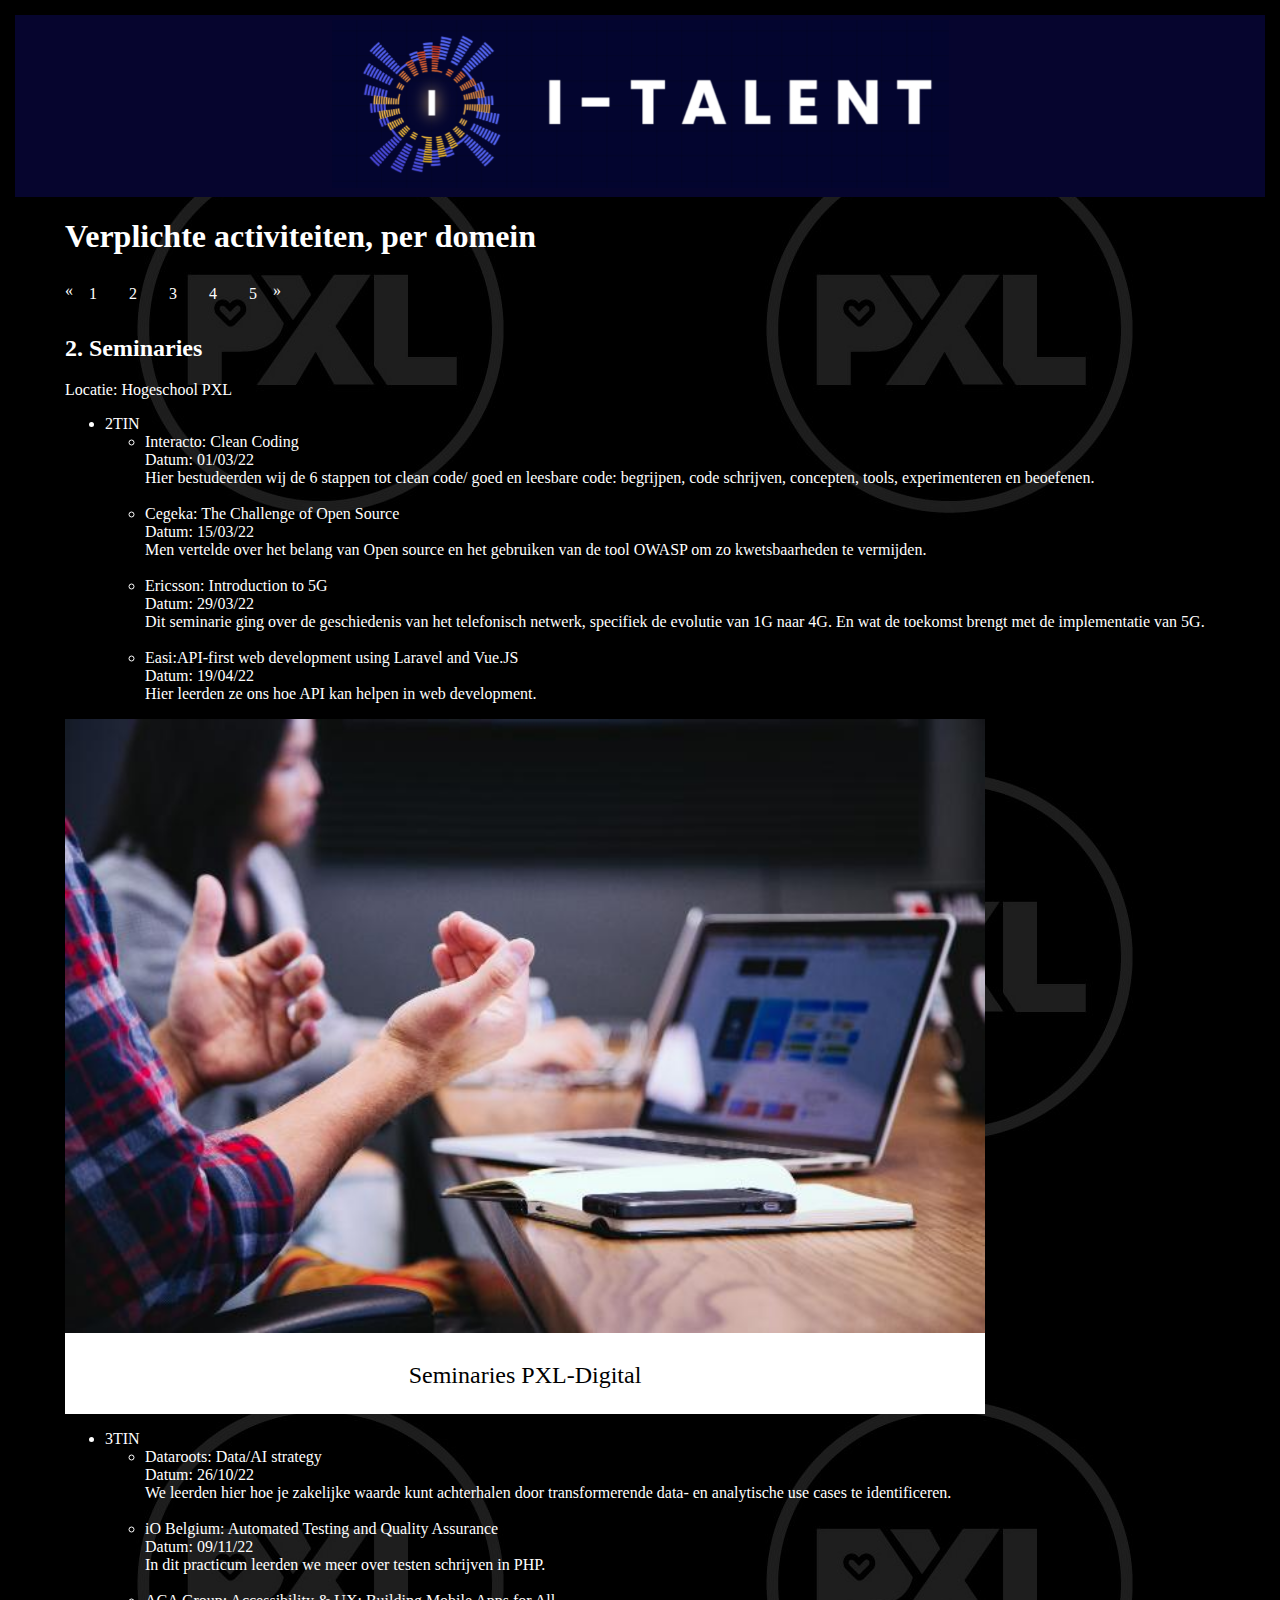
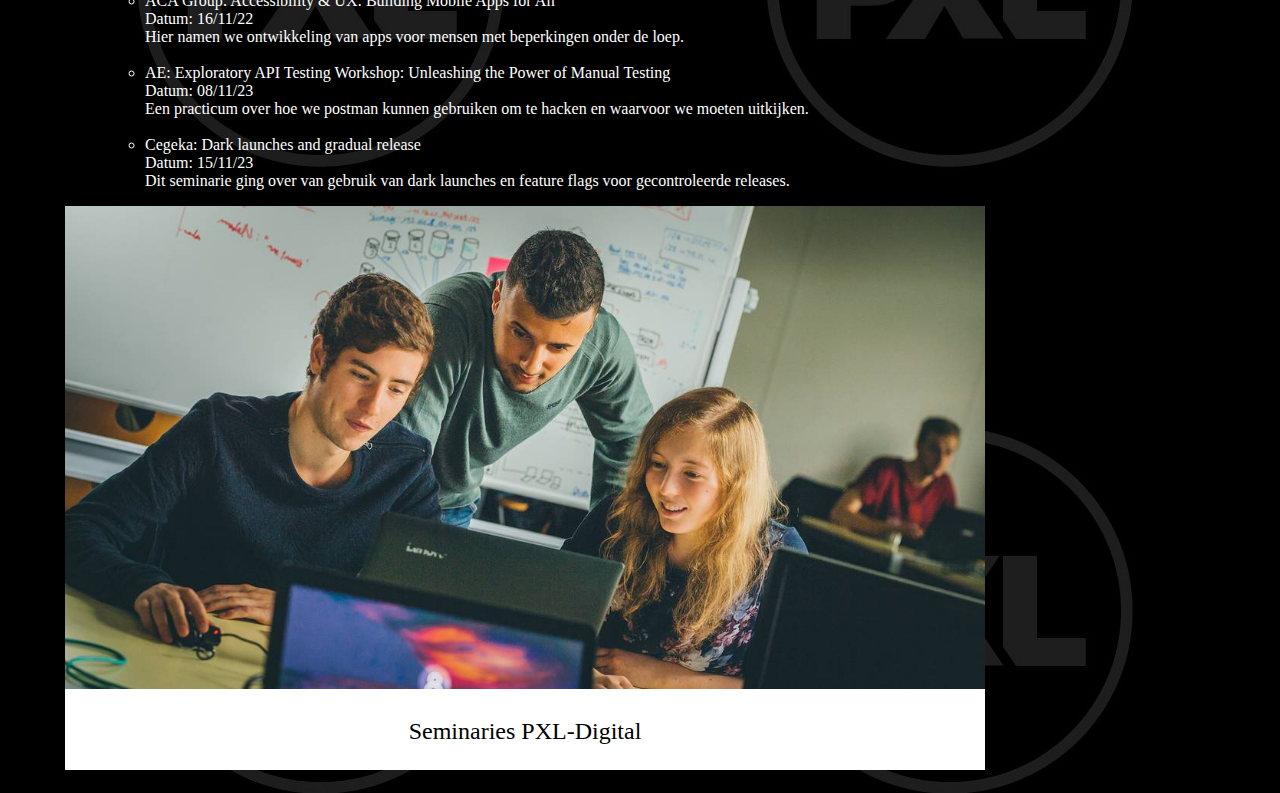
==== activiteiten_2_verplicht_seminaries.html @ 5aa3307a "Test" ====
<!doctype html>
<html class="no-js" lang="">

<head>
    <meta charset="utf-8">
    <meta name="viewport" content="width=device-width, initial-scale=1">
    <title>Verplichte activiteiten</title>
    <link rel="stylesheet" href="style.css">
    <script src="js/app.js"></script>
    <script src="https://ajax.googleapis.com/ajax/libs/jquery/3.5.1/jquery.min.js"></script>
    <style>
        body {
            background-image: url(images/PXLLogo.jpg);
            background-repeat:  repeat;
            padding: 15px;
        }
        img{
            width: 50%;
            height: 50%;
        }

        div.polaroid {
            width: 80%;
            background-color: white;
            margin-top: 10px;
        }

        div.container {
            text-align: center;
            padding: 1px;
            color: black;
            font-size: x-large;
        }
    </style>

</head>

<body>
<nav id="navbar"></nav>
    <script>
        $.get("navbar.html", function(data)
        {
            $("#navbar").replaceWith(data);
        });
    </script>

    <h1>Verplichte activiteiten, per domein</h1>
    <div id="pagination"></div>
    <script>
        $.get("pagination.html", function(data)
        {
            $("#pagination").replaceWith(data);
        });
    </script>

    <h2>2. Seminaries </h2>
    <p>Locatie: Hogeschool PXL </p>
    <ul>
        <li>2TIN
            <ul>
                <li>
                    <div>Interacto: Clean Coding</div>
                    <div>Datum: 01/03/22</div>
                    <div>Hier bestudeerden wij de 6 stappen tot
                        clean code/ goed en leesbare code:
                        begrijpen, code schrijven, concepten,
                        tools, experimenteren en beoefenen.
                    </div><br>
                </li>
                <li>
                    <div>Cegeka: The Challenge of Open Source</div>
                    <div>Datum: 15/03/22</div>
                    <div>Men vertelde over het belang van Open
                        source en het gebruiken van de tool OWASP
                        om zo kwetsbaarheden te vermijden.
                    </div><br>
                </li>
                <li>
                    <div>Ericsson: Introduction to 5G</div>
                    <div>Datum: 29/03/22</div>
                    <div>Dit seminarie ging over de geschiedenis van
                        het telefonisch netwerk, specifiek de
                        evolutie van 1G naar 4G. En wat de toekomst
                        brengt met de implementatie van 5G.
                    </div><br>
                </li>
                <li>
                    <div>Easi:API-first web development using Laravel and Vue.JS</div>
                    <div>Datum: 19/04/22</div>
                    <div>Hier leerden ze ons hoe API kan helpen
                        in web development.
                    </div>
                </li>
            </ul>
        </li>
    </ul>

    <div class="polaroid">
        <img src="images/2.1_Seminaries.jpg" alt="5 Terre" style="width:100%">
        <div class="container">
            <p>Seminaries PXL-Digital</p>
        </div>
    </div>

    <ul>
        <li>3TIN
            <ul>
                <li>
                    <div>Dataroots: Data/AI strategy</div>
                    <div>Datum: 26/10/22</div>
                    <div>We leerden hier hoe je zakelijke waarde kunt
                        achterhalen door transformerende data- en
                        analytische use cases te identificeren.
                    </div><br>
                </li>
                <li>
                    <div>iO Belgium: Automated Testing and Quality Assurance</div>
                    <div>Datum: 09/11/22</div>
                    <div>In dit practicum leerden we meer over
                        testen schrijven in PHP.
                    </div><br>
                </li>
                <li>
                    <div>ACA Group: Accessibility & UX: Building Mobile Apps for All</div>
                    <div>Datum: 16/11/22</div>
                    <div>Hier namen we ontwikkeling van apps voor
                        mensen met beperkingen onder de loep.
                    </div><br>
                </li>
                <li>
                    <div>AE: Exploratory API Testing Workshop:
                        Unleashing the Power of Manual Testing</div>
                    <div>Datum: 08/11/23</div>
                    <div>Een practicum over hoe we postman kunnen
                        gebruiken om te hacken en waarvoor we moeten
                        uitkijken.
                    </div><br>
                </li>
                <li>
                    <div>Cegeka: Dark launches and gradual release</div>
                    <div>Datum: 15/11/23</div>
                    <div>Dit seminarie ging over van gebruik van
                        dark launches en feature flags voor
                        gecontroleerde releases.
                    </div>
                </li>
            </ul>
        </li>
    </ul>

    <div class="polaroid">
        <img src="images/2.2_Seminaries.jpg" alt="5 Terre" style="width:100%">
        <div class="container">
            <p>Seminaries PXL-Digital</p>
        </div>
    </div>

</body>

</html>
---- style.css ----
body {
    background: rgb(2,0,36);
    color: white;
    font-family: Calibri, serif;
    margin-right: 50px;
    margin-left: 50px;
    margin-top: 0;
}

nav{
    margin-right: -50px;
    margin-left: -50px;

}

nav ul {
    list-style-type: none;
    margin: 0;
    padding: 0;
    overflow: hidden;
    background-color: #06052e;
    width: 100%;
}

.logo {
    display: block;
    color: white;
    text-align: center;
    padding: 5px 8px;
    text-decoration: none;
}

nav li a, .dropbtn {
    display: inline-block;
    color: white;
    text-align: center;
    padding: 14px 16px;
    text-decoration: none;
}

.dropdown-content {
    display: none;
    position: absolute;
    background-color: #06052e;
    min-width: 100%;
    box-shadow: 0px 8px 16px 0px rgba(0,0,0,0.2);
    z-index: 1;
}

.dropdown-content a {
    padding: 12px 16px;
    text-decoration: none;
    display: block;
    text-align: left;
}

.dropdown-content a:hover {
    background-color: black;
}

.dropdown:hover .dropdown-content {
    display: block;
}

.imagecontainer {
    position: relative;
}

.image {
    opacity: 1;
    display: block;
    padding-left: 15%;
    width: 70%;
    transition: .5s ease;
    backface-visibility: hidden;
}

.middle {
    transition: .5s ease;
    opacity: 0;
    position: absolute;
    top: 50%;
    left: 50%;
    width: 600px;
    transform: translate(-50%, -50%);
    -ms-transform: translate(-50%, -50%)
}

.imagecontainer:hover .image {
    opacity: 0.3;
}

.imagecontainer:hover .middle {
    opacity: 1;
}


.imagetext {
    background-color: #a25638;
    color: white;
    padding: 16px 32px;
}

.pagination {
    display: inline-block;
}

.pagination a {
    color: white;
    float: left;
    padding: 8px 16px;
    text-decoration: none;
}

.pagination a:hover {
    background-color: #24245e;
    border-radius: 5px;
}

.arrow{
    float: left; padding-top: 5px
}
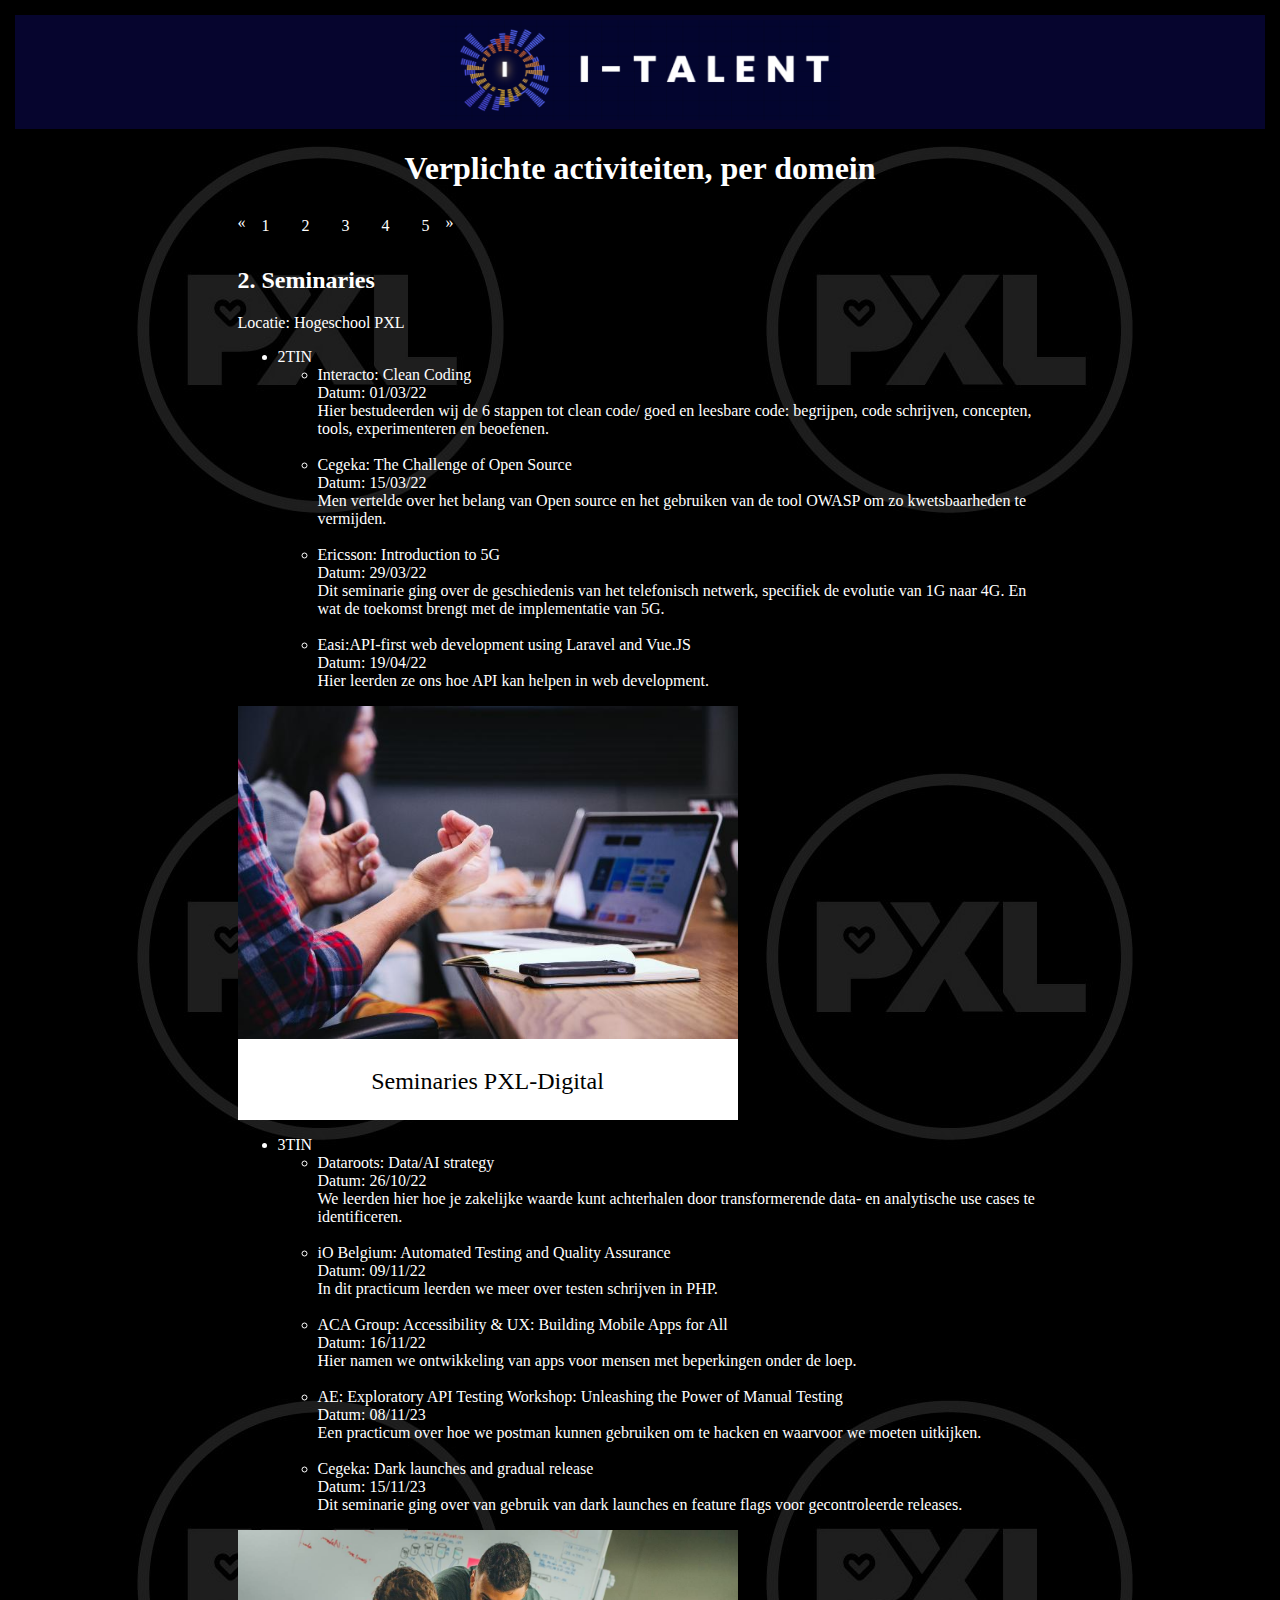
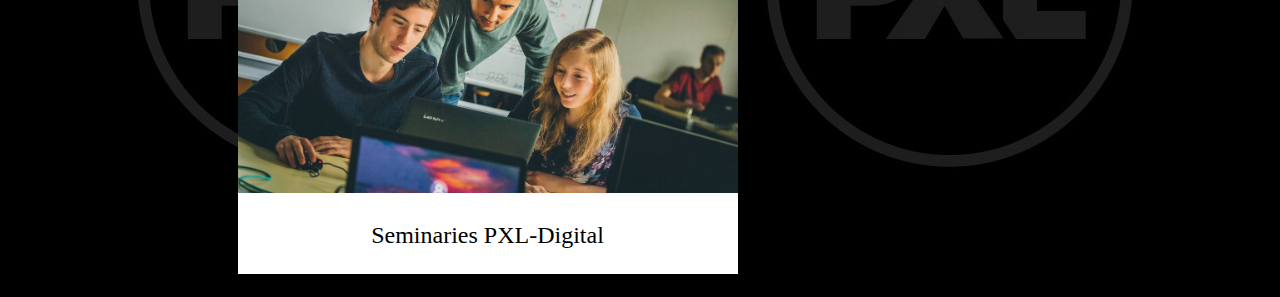
==== commit 1f3fd3ec: "Test2" ====
--- a/activiteiten_2_verplicht_seminaries.html
+++ b/activiteiten_2_verplicht_seminaries.html
@@ -4,7 +4,7 @@
 <head>
     <meta charset="utf-8">
     <meta name="viewport" content="width=device-width, initial-scale=1">
-    <title>Verplichte activiteiten</title>
+    <title>Seminaries</title>
     <link rel="stylesheet" href="style.css">
     <script src="js/app.js"></script>
     <script src="https://ajax.googleapis.com/ajax/libs/jquery/3.5.1/jquery.min.js"></script>
@@ -14,13 +14,9 @@
             background-repeat:  repeat;
             padding: 15px;
         }
-        img{
-            width: 50%;
-            height: 50%;
-        }
 
         div.polaroid {
-            width: 80%;
+            width: 500px;
             background-color: white;
             margin-top: 10px;
         }
@@ -31,129 +27,139 @@
             color: black;
             font-size: x-large;
         }
+
+        .text-center{
+            display: block;
+            margin-left: auto;
+            margin-right: auto;
+            width: 70%;
+        }
     </style>
 
 </head>
 
 <body>
 <nav id="navbar"></nav>
-    <script>
-        $.get("navbar.html", function(data)
-        {
-            $("#navbar").replaceWith(data);
-        });
-    </script>
+<script>
+    $.get("navbar.html", function(data)
+    {
+        $("#navbar").replaceWith(data);
+    });
+</script>
 
-    <h1>Verplichte activiteiten, per domein</h1>
-    <div id="pagination"></div>
-    <script>
-        $.get("pagination.html", function(data)
-        {
-            $("#pagination").replaceWith(data);
-        });
-    </script>
+    <h1 class="center">Verplichte activiteiten, per domein</h1>
+    <div class="text-center">
+        <div id="pagination"></div>
+        <script>
+            $.get("pagination.html", function(data)
+            {
+                $("#pagination").replaceWith(data);
+            });
+        </script>
 
-    <h2>2. Seminaries </h2>
-    <p>Locatie: Hogeschool PXL </p>
-    <ul>
-        <li>2TIN
-            <ul>
-                <li>
-                    <div>Interacto: Clean Coding</div>
-                    <div>Datum: 01/03/22</div>
-                    <div>Hier bestudeerden wij de 6 stappen tot
-                        clean code/ goed en leesbare code:
-                        begrijpen, code schrijven, concepten,
-                        tools, experimenteren en beoefenen.
-                    </div><br>
-                </li>
-                <li>
-                    <div>Cegeka: The Challenge of Open Source</div>
-                    <div>Datum: 15/03/22</div>
-                    <div>Men vertelde over het belang van Open
-                        source en het gebruiken van de tool OWASP
-                        om zo kwetsbaarheden te vermijden.
-                    </div><br>
-                </li>
-                <li>
-                    <div>Ericsson: Introduction to 5G</div>
-                    <div>Datum: 29/03/22</div>
-                    <div>Dit seminarie ging over de geschiedenis van
-                        het telefonisch netwerk, specifiek de
-                        evolutie van 1G naar 4G. En wat de toekomst
-                        brengt met de implementatie van 5G.
-                    </div><br>
-                </li>
-                <li>
-                    <div>Easi:API-first web development using Laravel and Vue.JS</div>
-                    <div>Datum: 19/04/22</div>
-                    <div>Hier leerden ze ons hoe API kan helpen
-                        in web development.
-                    </div>
-                </li>
-            </ul>
-        </li>
-    </ul>
+        <h2>2. Seminaries</h2>
+        <p>Locatie: Hogeschool PXL </p>
+        <ul>
+            <li>2TIN
+                <ul>
+                    <li>
+                        <div>Interacto: Clean Coding</div>
+                        <div>Datum: 01/03/22</div>
+                        <div>Hier bestudeerden wij de 6 stappen tot
+                            clean code/ goed en leesbare code:
+                            begrijpen, code schrijven, concepten,
+                            tools, experimenteren en beoefenen.
+                        </div><br>
+                    </li>
+                    <li>
+                        <div>Cegeka: The Challenge of Open Source</div>
+                        <div>Datum: 15/03/22</div>
+                        <div>Men vertelde over het belang van Open
+                            source en het gebruiken van de tool OWASP
+                            om zo kwetsbaarheden te vermijden.
+                        </div><br>
+                    </li>
+                    <li>
+                        <div>Ericsson: Introduction to 5G</div>
+                        <div>Datum: 29/03/22</div>
+                        <div>Dit seminarie ging over de geschiedenis van
+                            het telefonisch netwerk, specifiek de
+                            evolutie van 1G naar 4G. En wat de toekomst
+                            brengt met de implementatie van 5G.
+                        </div><br>
+                    </li>
+                    <li>
+                        <div>Easi:API-first web development using Laravel and Vue.JS</div>
+                        <div>Datum: 19/04/22</div>
+                        <div>Hier leerden ze ons hoe API kan helpen
+                            in web development.
+                        </div>
+                    </li>
+                </ul>
+            </li>
+        </ul>
 
-    <div class="polaroid">
-        <img src="images/2.1_Seminaries.jpg" alt="5 Terre" style="width:100%">
-        <div class="container">
-            <p>Seminaries PXL-Digital</p>
+        <div class="polaroid">
+            <img src="images/2.1_Seminaries.jpg" alt="SeminariesPXL-Digital1" style="width:100%">
+            <div class="container">
+                <p>Seminaries PXL-Digital</p>
+            </div>
+        </div>
+
+        <ul>
+            <li>3TIN
+                <ul>
+                    <li>
+                        <div>Dataroots: Data/AI strategy</div>
+                        <div>Datum: 26/10/22</div>
+                        <div>We leerden hier hoe je zakelijke waarde kunt
+                            achterhalen door transformerende data- en
+                            analytische use cases te identificeren.
+                        </div><br>
+                    </li>
+                    <li>
+                        <div>iO Belgium: Automated Testing and Quality Assurance</div>
+                        <div>Datum: 09/11/22</div>
+                        <div>In dit practicum leerden we meer over
+                            testen schrijven in PHP.
+                        </div><br>
+                    </li>
+                    <li>
+                        <div>ACA Group: Accessibility & UX: Building Mobile Apps for All</div>
+                        <div>Datum: 16/11/22</div>
+                        <div>Hier namen we ontwikkeling van apps voor
+                            mensen met beperkingen onder de loep.
+                        </div><br>
+                    </li>
+                    <li>
+                        <div>AE: Exploratory API Testing Workshop:
+                            Unleashing the Power of Manual Testing</div>
+                        <div>Datum: 08/11/23</div>
+                        <div>Een practicum over hoe we postman kunnen
+                            gebruiken om te hacken en waarvoor we moeten
+                            uitkijken.
+                        </div><br>
+                    </li>
+                    <li>
+                        <div>Cegeka: Dark launches and gradual release</div>
+                        <div>Datum: 15/11/23</div>
+                        <div>Dit seminarie ging over van gebruik van
+                            dark launches en feature flags voor
+                            gecontroleerde releases.
+                        </div>
+                    </li>
+                </ul>
+            </li>
+        </ul>
+
+        <div class="polaroid">
+            <img src="images/2.2_Seminaries.jpg" alt="SeminariesPXL-Digital2" style="width:100%">
+            <div class="container">
+                <p>Seminaries PXL-Digital</p>
+            </div>
         </div>
     </div>
 
-    <ul>
-        <li>3TIN
-            <ul>
-                <li>
-                    <div>Dataroots: Data/AI strategy</div>
-                    <div>Datum: 26/10/22</div>
-                    <div>We leerden hier hoe je zakelijke waarde kunt
-                        achterhalen door transformerende data- en
-                        analytische use cases te identificeren.
-                    </div><br>
-                </li>
-                <li>
-                    <div>iO Belgium: Automated Testing and Quality Assurance</div>
-                    <div>Datum: 09/11/22</div>
-                    <div>In dit practicum leerden we meer over
-                        testen schrijven in PHP.
-                    </div><br>
-                </li>
-                <li>
-                    <div>ACA Group: Accessibility & UX: Building Mobile Apps for All</div>
-                    <div>Datum: 16/11/22</div>
-                    <div>Hier namen we ontwikkeling van apps voor
-                        mensen met beperkingen onder de loep.
-                    </div><br>
-                </li>
-                <li>
-                    <div>AE: Exploratory API Testing Workshop:
-                        Unleashing the Power of Manual Testing</div>
-                    <div>Datum: 08/11/23</div>
-                    <div>Een practicum over hoe we postman kunnen
-                        gebruiken om te hacken en waarvoor we moeten
-                        uitkijken.
-                    </div><br>
-                </li>
-                <li>
-                    <div>Cegeka: Dark launches and gradual release</div>
-                    <div>Datum: 15/11/23</div>
-                    <div>Dit seminarie ging over van gebruik van
-                        dark launches en feature flags voor
-                        gecontroleerde releases.
-                    </div>
-                </li>
-            </ul>
-        </li>
-    </ul>
-
-    <div class="polaroid">
-        <img src="images/2.2_Seminaries.jpg" alt="5 Terre" style="width:100%">
-        <div class="container">
-            <p>Seminaries PXL-Digital</p>
-        </div>
-    </div>
 
 </body>
 
--- a/style.css
+++ b/style.css
@@ -1,122 +1,132 @@
-body {
-    background: rgb(2,0,36);
-    color: white;
-    font-family: Calibri, serif;
-    margin-right: 50px;
-    margin-left: 50px;
-    margin-top: 0;
-}
-
-nav{
-    margin-right: -50px;
-    margin-left: -50px;
-
-}
-
-nav ul {
-    list-style-type: none;
-    margin: 0;
-    padding: 0;
-    overflow: hidden;
-    background-color: #06052e;
-    width: 100%;
-}
-
-.logo {
-    display: block;
-    color: white;
-    text-align: center;
-    padding: 5px 8px;
-    text-decoration: none;
-}
-
-nav li a, .dropbtn {
-    display: inline-block;
-    color: white;
-    text-align: center;
-    padding: 14px 16px;
-    text-decoration: none;
-}
-
-.dropdown-content {
-    display: none;
-    position: absolute;
-    background-color: #06052e;
-    min-width: 100%;
-    box-shadow: 0px 8px 16px 0px rgba(0,0,0,0.2);
-    z-index: 1;
-}
-
-.dropdown-content a {
-    padding: 12px 16px;
-    text-decoration: none;
-    display: block;
-    text-align: left;
-}
-
-.dropdown-content a:hover {
-    background-color: black;
-}
-
-.dropdown:hover .dropdown-content {
-    display: block;
-}
-
-.imagecontainer {
-    position: relative;
-}
-
-.image {
-    opacity: 1;
-    display: block;
-    padding-left: 15%;
-    width: 70%;
-    transition: .5s ease;
-    backface-visibility: hidden;
-}
-
-.middle {
-    transition: .5s ease;
-    opacity: 0;
-    position: absolute;
-    top: 50%;
-    left: 50%;
-    width: 600px;
-    transform: translate(-50%, -50%);
-    -ms-transform: translate(-50%, -50%)
-}
-
-.imagecontainer:hover .image {
-    opacity: 0.3;
-}
-
-.imagecontainer:hover .middle {
-    opacity: 1;
-}
-
-
-.imagetext {
-    background-color: #a25638;
-    color: white;
-    padding: 16px 32px;
-}
-
-.pagination {
-    display: inline-block;
-}
-
-.pagination a {
-    color: white;
-    float: left;
-    padding: 8px 16px;
-    text-decoration: none;
-}
-
-.pagination a:hover {
-    background-color: #24245e;
-    border-radius: 5px;
-}
-
-.arrow{
-    float: left; padding-top: 5px
+body {
+    background: rgb(2,0,36);
+    color: white;
+    font-family: Calibri, serif;
+    margin-right: 50px;
+    margin-left: 50px;
+    margin-top: 0;
+}
+
+nav{
+    margin-right: -50px;
+    margin-left: -50px;
+
+}
+
+nav ul {
+    list-style-type: none;
+    margin: 0;
+    padding: 0;
+    overflow: hidden;
+    background-color: #06052e;
+    width: 100%;
+}
+
+.logo {
+    display: block;
+    color: white;
+    text-align: center;
+    padding: 5px 8px;
+    text-decoration: none;
+}
+
+nav li a, .dropbtn {
+    display: inline-block;
+    color: white;
+    text-align: center;
+    padding: 14px 16px;
+    text-decoration: none;
+}
+
+.center{
+    text-align: center;
+}
+
+.dropdown-content {
+    display: none;
+    position: absolute;
+    background-color: #06052e;
+    min-width: 100%;
+    box-shadow: 0px 8px 16px 0px rgba(0,0,0,0.2);
+    z-index: 1;
+}
+
+.dropdown-content a {
+    padding: 12px 16px;
+    text-decoration: none;
+    display: block;
+    text-align: left;
+}
+
+.dropdown-content a:hover {
+    background-color: black;
+}
+
+.dropdown:hover .dropdown-content {
+    display: block;
+}
+
+@media only screen and (min-width: 1000px) {
+    .dropdown-content a{
+        text-align: center;
+    }
+}
+
+.image-container {
+    position: relative;
+}
+
+.image {
+    opacity: 1;
+    display: block;
+    margin-left: auto;
+    margin-right: auto;
+    width: 450px;
+    transition: .5s ease;
+    backface-visibility: hidden;
+}
+
+.middle {
+    transition: .5s ease;
+    opacity: 0;
+    position: absolute;
+    top: 50%;
+    left: 50%;
+    width: 600px;
+    transform: translate(-50%, -50%);
+    -ms-transform: translate(-50%, -50%)
+}
+
+.image-container:hover .image {
+    opacity: 0.3;
+}
+
+.image-container:hover .middle {
+    opacity: 1;
+}
+
+.image-text {
+    background-color: #a25638;
+    color: white;
+    padding: 16px 32px;
+}
+
+.pagination {
+    display: inline-block;
+}
+
+.pagination a {
+    color: white;
+    float: left;
+    padding: 8px 16px;
+    text-decoration: none;
+}
+
+.pagination a:hover {
+    background-color: #24245e;
+    border-radius: 5px;
+}
+
+.arrow{
+    float: left; padding-top: 5px
 }